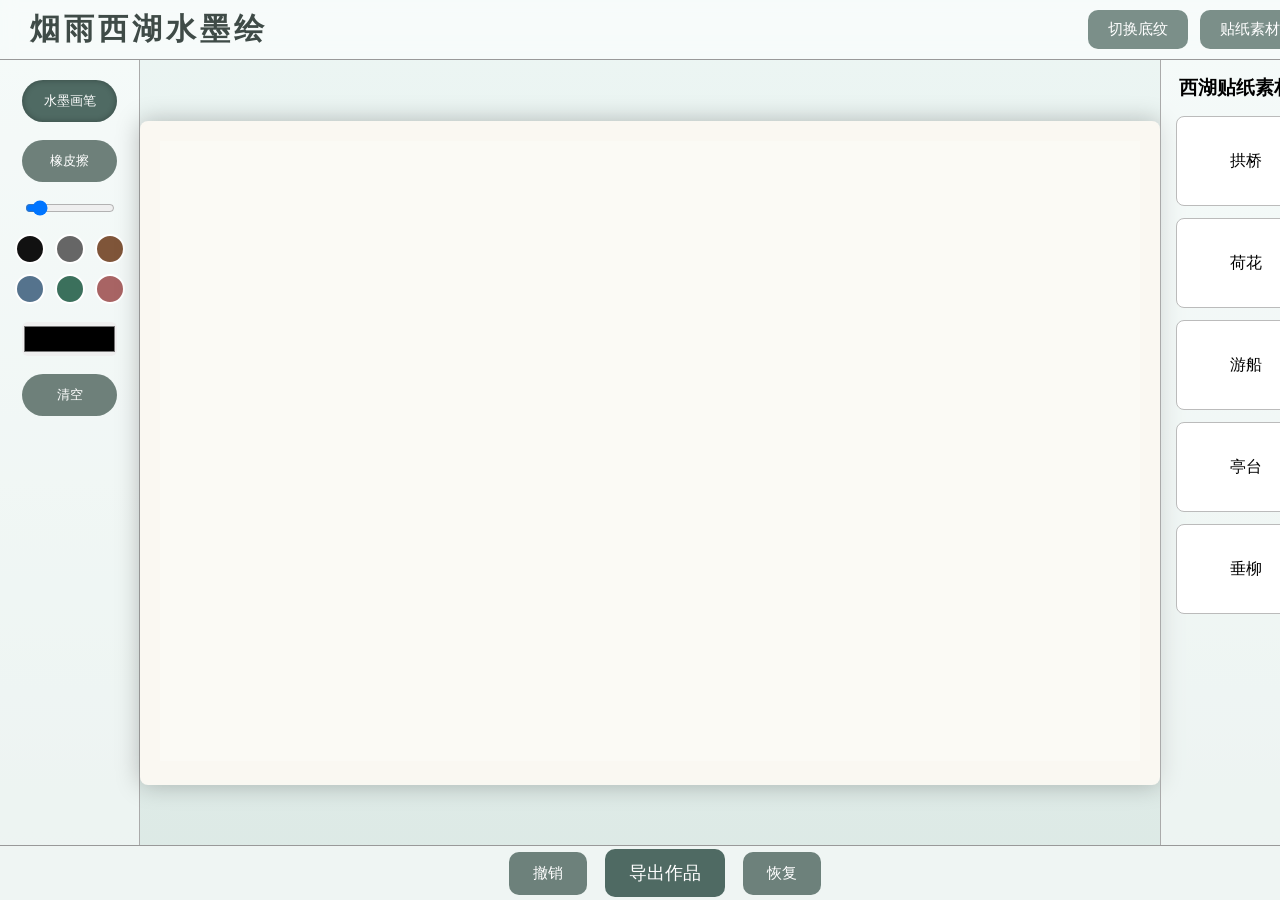
==== html/index.html @ 967eff41 "Add files via upload" ====
<!DOCTYPE html>
<html lang="zh-CN">
<head>
<meta charset="UTF-8">
<title>烟雨西湖水墨绘</title>

<style>
*{
margin:0;
padding:0;
box-sizing:border-box;
font-family:"STSong","宋体";
}
body{
height:100vh;
background:linear-gradient(#edf6f4,#dce9e5);
overflow:hidden;
}
.container{
display:grid;
grid-template-columns:140px 1fr 170px;
grid-template-rows:60px 1fr 55px;
height:100vh;
}
.header{
grid-column:1/4;
background:rgba(255,255,255,.55);
border-bottom:1px solid #999;
display:flex;
align-items:center;
justify-content:space-between;
padding:0 30px;
backdrop-filter:blur(8px);
}
.title{
font-size:30px;
color:#3f4b47;
font-weight:bold;
letter-spacing:4px;
}
.topButton{
display:flex;
gap:12px;
}
.topButton button{
padding:10px 20px;
border:none;
border-radius:10px;
background:#7b8f89;
color:white;
cursor:pointer;
font-size:15px;
}
.topButton button:hover{
background:#5d726c;
}
.left{
background:rgba(255,255,255,.45);
border-right:1px solid #aaa;
display:flex;
flex-direction:column;
align-items:center;
padding-top:20px;
gap:18px;
}
.tool{
width:95px;
height:42px;
border-radius:30px;
border:none;
background:#6e807a;
color:white;
cursor:pointer;
}
.tool.active{
background:#4f6a63;
box-shadow:inset 0 0 6px rgba(0,0,0,0.3);
}
.tool:hover{
background:#546661;
}
.slider{
width:90px;
}
.colorBox{
display:grid;
grid-template-columns:repeat(3,30px);
gap:10px;
}
.color{
width:30px;
height:30px;
border-radius:50%;
cursor:pointer;
border:2px solid white;
transition:0.2s;
}
.color:hover{
transform:scale(1.1);
}
.customColor{
width:95px;
height:34px;
border:none;
border-radius:6px;
cursor:pointer;
}
.center{
display:flex;
justify-content:center;
align-items:center;
background:url('https://www.transparenttextures.com/patterns/rice-paper.png');
}
.paper{
background:#faf8f2;
padding:20px;
box-shadow:0 0 25px rgba(0,0,0,.25);
border-radius:8px;
}
canvas{
background:#fbfaf5;
cursor:crosshair;
}
.right{
background:rgba(255,255,255,.45);
border-left:1px solid #aaa;
padding:15px;
overflow:auto;
}
.right h3{
text-align:center;
margin-bottom:15px;
}
.sticker{
height:90px;
background:#fff;
border:1px solid #bbb;
margin-bottom:12px;
border-radius:8px;
display:flex;
align-items:center;
justify-content:center;
cursor:pointer;
transition:.3s;
}
.sticker:hover{
transform:scale(1.04);
}
.footer{
grid-column:1/4;
background:rgba(255,255,255,.55);
border-top:1px solid #999;
display:flex;
justify-content:center;
align-items:center;
gap:18px;
}
.footer button{
padding:12px 24px;
border:none;
border-radius:10px;
cursor:pointer;
background:#6d817b;
color:white;
font-size:15px;
}
.export{
font-size:18px!important;
background:#4f6a63!important;
}
</style>
</head>
<body>
<div class="container">
<div class="header">
<div class="title">
烟雨西湖水墨绘
</div>
<div class="topButton">
<button onclick="alert('页面2：西湖底纹弹窗')">
切换底纹
</button>
<button onclick="alert('页面3：素材弹窗')">
贴纸素材
</button>
</div>
</div>
<div class="left">
<button class="tool active" id="brushBtn">
水墨画笔
</button>
<button class="tool" id="eraserBtn">
橡皮擦
</button>
<input class="slider"
type="range"
min="2"
max="30"
value="5"
id="size">
<div class="colorBox">
<div class="color" style="background:#111" onclick="changeColor('#111')"></div>
<div class="color" style="background:#666" onclick="changeColor('#666')"></div>
<div class="color" style="background:#7f5539" onclick="changeColor('#7f5539')"></div>
<div class="color" style="background:#55738d" onclick="changeColor('#55738d')"></div>
<div class="color" style="background:#3b705c" onclick="changeColor('#3b705c')"></div>
<div class="color" style="background:#a86464" onclick="changeColor('#a86464')"></div>
</div>
<input type="color" class="customColor" id="customColorInput" value="#111">
<button class="tool" onclick="clearCanvas()">
清空
</button>
</div>
<div class="center">
<div class="paper">
<canvas id="canvas" width="980" height="620"></canvas>
</div>
</div>
<div class="right">
<h3>西湖贴纸素材库</h3>
<div class="sticker">拱桥</div>
<div class="sticker">荷花</div>
<div class="sticker">游船</div>
<div class="sticker">亭台</div>
<div class="sticker">垂柳</div>
</div>
<div class="footer">
<button onclick="undo()">撤销</button>
<button class="export" onclick="alert('页面4：导出窗口')">导出作品</button>
<button onclick="redo()">恢复</button>
</div>
</div>
<script>
const canvas=document.getElementById("canvas");
const ctx=canvas.getContext("2d");
const brushBtn=document.getElementById("brushBtn");
const eraserBtn=document.getElementById("eraserBtn");
const customColorInput=document.getElementById("customColorInput");
let drawing=false;
let color="#111";
let size=5;
let isEraser=false;
let history=[];
let step=-1;

document.getElementById("size").oninput=function(){
size=this.value;
}

customColorInput.oninput=function(){
color=this.value;
isEraser=false;
switchTool(false);
}

function changeColor(c){
color=c;
customColorInput.value=c;
isEraser=false;
switchTool(false);
}

function switchTool(eraserMode){
isEraser=eraserMode;
if(eraserMode){
brushBtn.classList.remove("active");
eraserBtn.classList.add("active");
}else{
brushBtn.classList.add("active");
eraserBtn.classList.remove("active");
}
}

brushBtn.onclick=()=>switchTool(false);
eraserBtn.onclick=()=>switchTool(true);

canvas.onmousedown=function(e){
drawing=true;
ctx.beginPath();
ctx.moveTo(e.offsetX,e.offsetY);
save();
}

canvas.onmousemove=function(e){
if(!drawing)return;
ctx.lineWidth=size;
ctx.lineCap="round";
ctx.lineJoin="round";
if(isEraser){
ctx.globalCompositeOperation="destination-out";
ctx.strokeStyle="rgba(255,255,255,1)";
}else{
ctx.globalCompositeOperation="source-over";
ctx.strokeStyle=color;
}
ctx.lineTo(e.offsetX,e.offsetY);
ctx.stroke();
}

window.onmouseup=function(){
drawing=false;
}

function save(){
step++;
history.length=step;
history.push(canvas.toDataURL());
}

function undo(){
if(step<=0)return;
step--;
let img=new Image();
img.src=history[step];
img.onload=()=>{
ctx.clearRect(0,0,canvas.width,canvas.height);
ctx.drawImage(img,0,0);
}
}

function redo(){
if(step>=history.length-1)return;
step++;
let img=new Image();
img.src=history[step];
img.onload=()=>{
ctx.clearRect(0,0,canvas.width,canvas.height);
ctx.drawImage(img,0,0);
}
}

function clearCanvas(){
ctx.clearRect(0,0,canvas.width,canvas.height);
save();
}
save();
</script>
</body>
</html>
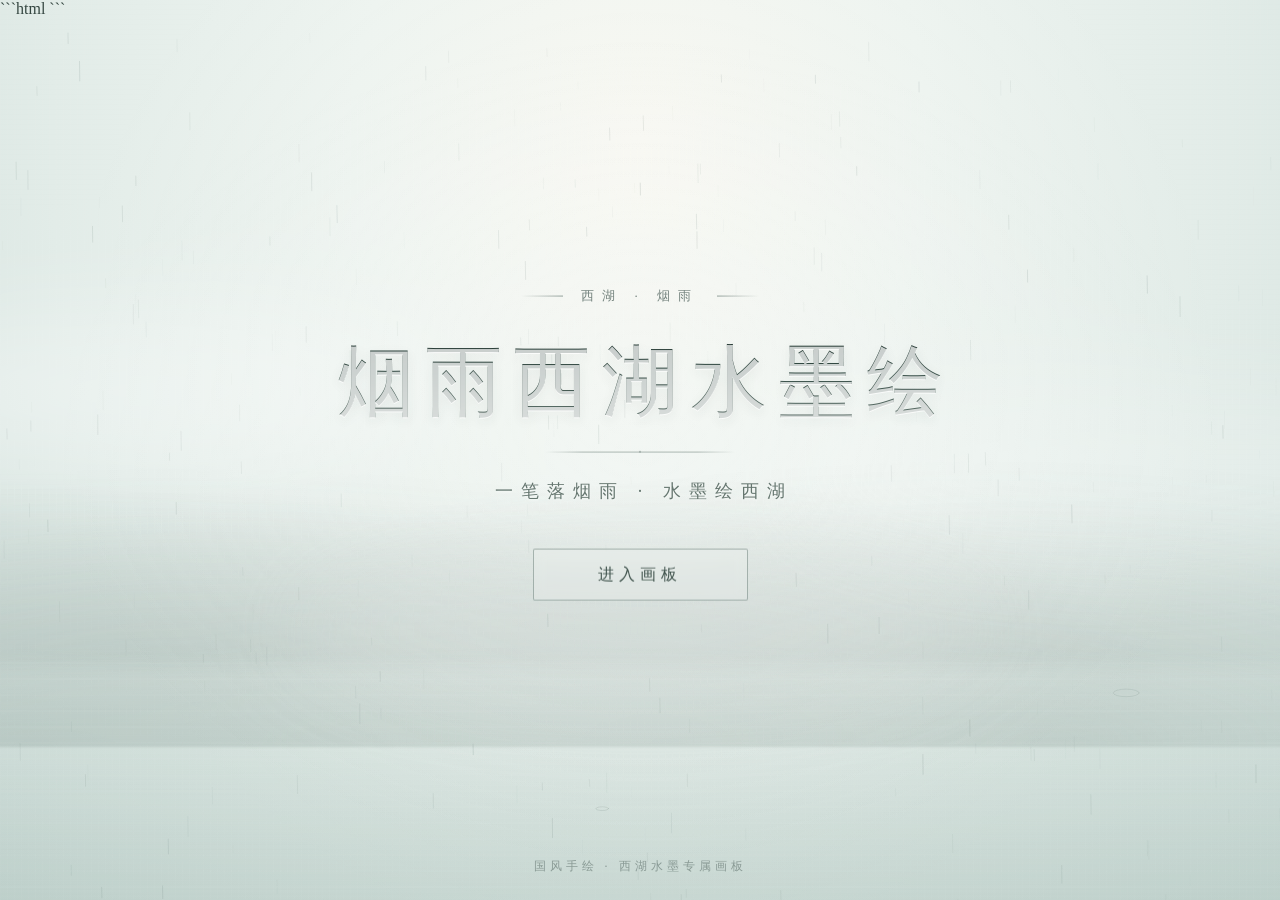
==== commit c5b3405b: "Add files via upload" ====
--- a/html/index.html
+++ b/html/index.html
@@ -1,339 +1,1117 @@
+```html
 <!DOCTYPE html>
 <html lang="zh-CN">
+
 <head>
 <meta charset="UTF-8">
+<meta name="viewport" content="width=device-width, initial-scale=1.0">
+
 <title>烟雨西湖水墨绘</title>
 
 <style>
-*{
-margin:0;
-padding:0;
-box-sizing:border-box;
-font-family:"STSong","宋体";
-}
-body{
-height:100vh;
-background:linear-gradient(#edf6f4,#dce9e5);
-overflow:hidden;
-}
-.container{
-display:grid;
-grid-template-columns:140px 1fr 170px;
-grid-template-rows:60px 1fr 55px;
-height:100vh;
-}
-.header{
-grid-column:1/4;
-background:rgba(255,255,255,.55);
-border-bottom:1px solid #999;
-display:flex;
-align-items:center;
-justify-content:space-between;
-padding:0 30px;
-backdrop-filter:blur(8px);
-}
-.title{
-font-size:30px;
-color:#3f4b47;
-font-weight:bold;
-letter-spacing:4px;
-}
-.topButton{
-display:flex;
-gap:12px;
-}
-.topButton button{
-padding:10px 20px;
-border:none;
-border-radius:10px;
-background:#7b8f89;
-color:white;
-cursor:pointer;
-font-size:15px;
-}
-.topButton button:hover{
-background:#5d726c;
-}
-.left{
-background:rgba(255,255,255,.45);
-border-right:1px solid #aaa;
-display:flex;
-flex-direction:column;
-align-items:center;
-padding-top:20px;
-gap:18px;
-}
-.tool{
-width:95px;
-height:42px;
-border-radius:30px;
-border:none;
-background:#6e807a;
-color:white;
-cursor:pointer;
-}
-.tool.active{
-background:#4f6a63;
-box-shadow:inset 0 0 6px rgba(0,0,0,0.3);
-}
-.tool:hover{
-background:#546661;
-}
-.slider{
-width:90px;
-}
-.colorBox{
-display:grid;
-grid-template-columns:repeat(3,30px);
-gap:10px;
-}
-.color{
-width:30px;
-height:30px;
-border-radius:50%;
-cursor:pointer;
-border:2px solid white;
-transition:0.2s;
-}
-.color:hover{
-transform:scale(1.1);
-}
-.customColor{
-width:95px;
-height:34px;
-border:none;
-border-radius:6px;
-cursor:pointer;
-}
-.center{
-display:flex;
-justify-content:center;
-align-items:center;
-background:url('https://www.transparenttextures.com/patterns/rice-paper.png');
-}
-.paper{
-background:#faf8f2;
-padding:20px;
-box-shadow:0 0 25px rgba(0,0,0,.25);
-border-radius:8px;
-}
-canvas{
-background:#fbfaf5;
-cursor:crosshair;
-}
-.right{
-background:rgba(255,255,255,.45);
-border-left:1px solid #aaa;
-padding:15px;
-overflow:auto;
-}
-.right h3{
-text-align:center;
-margin-bottom:15px;
-}
-.sticker{
-height:90px;
-background:#fff;
-border:1px solid #bbb;
-margin-bottom:12px;
-border-radius:8px;
-display:flex;
-align-items:center;
-justify-content:center;
-cursor:pointer;
-transition:.3s;
-}
-.sticker:hover{
-transform:scale(1.04);
-}
-.footer{
-grid-column:1/4;
-background:rgba(255,255,255,.55);
-border-top:1px solid #999;
-display:flex;
-justify-content:center;
-align-items:center;
-gap:18px;
-}
-.footer button{
-padding:12px 24px;
-border:none;
-border-radius:10px;
-cursor:pointer;
-background:#6d817b;
-color:white;
-font-size:15px;
-}
-.export{
-font-size:18px!important;
-background:#4f6a63!important;
-}
+
+* {
+    margin: 0;
+    padding: 0;
+    box-sizing: border-box;
+}
+
+html,
+body {
+    width: 100%;
+    height: 100%;
+}
+
+body {
+    position: relative;
+    overflow: hidden;
+
+    color: #344640;
+
+    font-family:
+        "STSong",
+        "Songti SC",
+        "SimSun",
+        serif;
+
+    background:
+        radial-gradient(
+            ellipse at 50% 16%,
+            #f8f8f2 0%,
+            #eef4f0 32%,
+            #e2ece8 65%,
+            #d3e1dd 100%
+        );
+}
+
+body::before {
+    content: "";
+
+    position: fixed;
+    inset: 0;
+
+    z-index: 1;
+
+    pointer-events: none;
+
+    opacity: 0.3;
+
+    background-image:
+        repeating-linear-gradient(
+            0deg,
+            rgba(70, 85, 79, 0.018) 0,
+            rgba(70, 85, 79, 0.018) 1px,
+            transparent 1px,
+            transparent 5px
+        ),
+        repeating-linear-gradient(
+            90deg,
+            rgba(255, 255, 255, 0.12) 0,
+            rgba(255, 255, 255, 0.12) 1px,
+            transparent 1px,
+            transparent 7px
+        );
+}
+
+#rainCanvas {
+    position: fixed;
+
+    inset: 0;
+
+    width: 100%;
+    height: 100%;
+
+    z-index: 2;
+
+    pointer-events: none;
+}
+
+.scene {
+    position: fixed;
+
+    inset: 0;
+
+    z-index: 3;
+
+    pointer-events: none;
+}
+
+.mountain-back {
+    position: absolute;
+
+    left: -10%;
+    bottom: 26%;
+
+    width: 120%;
+    height: 32%;
+
+    opacity: 0.1;
+
+    filter: blur(8px);
+
+    background:
+        radial-gradient(
+            ellipse at 20% 100%,
+            #536a64 0%,
+            transparent 50%
+        ),
+        radial-gradient(
+            ellipse at 72% 100%,
+            #536a64 0%,
+            transparent 52%
+        );
+}
+
+.mountain {
+    position: absolute;
+
+    left: -5%;
+    bottom: 17%;
+
+    width: 110%;
+    height: 43%;
+
+    opacity: 0.2;
+
+    filter: blur(1px);
+
+    background:
+        radial-gradient(
+            ellipse at 7% 100%,
+            #60766f 0%,
+            transparent 48%
+        ),
+        radial-gradient(
+            ellipse at 29% 100%,
+            #7d908a 0%,
+            transparent 45%
+        ),
+        radial-gradient(
+            ellipse at 52% 100%,
+            #5d716a 0%,
+            transparent 50%
+        ),
+        radial-gradient(
+            ellipse at 79% 100%,
+            #70837d 0%,
+            transparent 46%
+        );
+}
+
+.lake {
+    position: absolute;
+
+    left: 0;
+    bottom: 0;
+
+    width: 100%;
+    height: 28%;
+
+    background:
+        linear-gradient(
+            to bottom,
+            rgba(190, 207, 201, 0.05),
+            rgba(120, 151, 142, 0.23)
+        );
+}
+
+.lake::before {
+    content: "";
+
+    position: absolute;
+
+    inset: 0;
+
+    opacity: 0.35;
+
+    background:
+        repeating-linear-gradient(
+            180deg,
+            transparent 0,
+            transparent 14px,
+            rgba(255, 255, 255, 0.13) 15px,
+            transparent 16px
+        );
+}
+
+.mist {
+    position: absolute;
+
+    border-radius: 50%;
+
+    filter: blur(48px);
+
+    background: rgba(255, 255, 255, 0.32);
+}
+
+.mist-one {
+    width: 560px;
+    height: 170px;
+
+    left: -130px;
+    top: 34%;
+
+    animation:
+        mistMoveOne 20s ease-in-out infinite;
+}
+
+.mist-two {
+    width: 680px;
+    height: 190px;
+
+    right: -180px;
+    top: 42%;
+
+    opacity: 0.65;
+
+    animation:
+        mistMoveTwo 24s ease-in-out infinite;
+}
+
+.mist-three {
+    width: 720px;
+    height: 180px;
+
+    left: 22%;
+    bottom: 20%;
+
+    opacity: 0.42;
+
+    animation:
+        mistMoveThree 28s ease-in-out infinite;
+}
+
+@keyframes mistMoveOne {
+
+    0%,
+    100% {
+        transform: translateX(0);
+    }
+
+    50% {
+        transform: translateX(130px);
+    }
+}
+
+@keyframes mistMoveTwo {
+
+    0%,
+    100% {
+        transform: translateX(0);
+    }
+
+    50% {
+        transform: translateX(-120px);
+    }
+}
+
+@keyframes mistMoveThree {
+
+    0%,
+    100% {
+        transform: translateX(-50px);
+    }
+
+    50% {
+        transform: translateX(80px);
+    }
+}
+
+.content {
+    position: absolute;
+
+    z-index: 10;
+
+    top: 50%;
+    left: 50%;
+
+    transform:
+        translate(-50%, -52%);
+
+    width: min(820px, 90vw);
+
+    text-align: center;
+
+    animation:
+        contentFloat 8s ease-in-out infinite;
+}
+
+@keyframes contentFloat {
+
+    0%,
+    100% {
+        transform:
+            translate(-50%, -52%);
+    }
+
+    50% {
+        transform:
+            translate(
+                -50%,
+                calc(-52% - 5px)
+            );
+    }
+}
+
+.small-title {
+    display: flex;
+
+    align-items: center;
+    justify-content: center;
+
+    gap: 18px;
+
+    margin-bottom: 24px;
+
+    color: #75847f;
+
+    font-size: 13px;
+
+    letter-spacing: 8px;
+}
+
+.small-title span {
+    width: 42px;
+    height: 1px;
+
+    display: block;
+
+    background:
+        linear-gradient(
+            to right,
+            transparent,
+            rgba(92, 112, 105, 0.65)
+        );
+}
+
+.small-title span:last-child {
+    transform: rotate(180deg);
+}
+
+.title {
+    font-family:
+        "FZQingKeBenYueSongS-R-GB",
+        "FZKai-Z03",
+        "STKaiti",
+        "Kaiti SC",
+        "KaiTi",
+        "STSong",
+        "Songti SC",
+        serif;
+
+    font-size:
+        clamp(
+            48px,
+            7vw,
+            78px
+        );
+
+    font-weight: 500;
+
+    letter-spacing: 13px;
+
+    margin-right: -13px;
+
+    line-height: 1.35;
+
+    color: #30433e;
+
+    background:
+        linear-gradient(
+            180deg,
+            #253732 0%,
+            #334a43 38%,
+            #52665f 72%,
+            #71817b 100%
+        );
+
+    -webkit-background-clip: text;
+
+    background-clip: text;
+
+    -webkit-text-fill-color: transparent;
+
+    text-shadow:
+        0 1px 0 rgba(255, 255, 255, 0.75),
+        0 4px 12px rgba(48, 66, 60, 0.08);
+
+    transform:
+        scaleX(0.97);
+
+    transform-origin: center;
+
+    animation:
+        titleInk 2.2s ease-out both;
+}
+
+@keyframes titleInk {
+
+    from {
+        opacity: 0;
+
+        transform:
+            scaleX(1.02)
+            translateY(8px);
+
+        filter: blur(3px);
+    }
+
+    to {
+        opacity: 1;
+
+        transform:
+            scaleX(0.97)
+            translateY(0);
+
+        filter: blur(0);
+    }
+}
+
+.ink-line {
+    position: relative;
+
+    width: 190px;
+    height: 10px;
+
+    margin:
+        13px auto 22px;
+
+    opacity: 0.5;
+}
+
+.ink-line::before {
+    content: "";
+
+    position: absolute;
+
+    top: 5px;
+    left: 0;
+
+    width: 100%;
+    height: 1px;
+
+    background:
+        linear-gradient(
+            to right,
+            transparent,
+            #657770 20%,
+            #657770 80%,
+            transparent
+        );
+}
+
+.ink-line::after {
+    content: "·";
+
+    position: absolute;
+
+    left: 50%;
+    top: -5px;
+
+    transform:
+        translateX(-50%);
+
+    color: #60736c;
+
+    font-size: 18px;
+}
+
+.subtitle {
+    font-family:
+        "STSong",
+        "Songti SC",
+        "SimSun",
+        serif;
+
+    font-size: 18px;
+
+    font-weight: 400;
+
+    letter-spacing: 8px;
+
+    margin-right: -8px;
+
+    color: #65766f;
+
+    text-shadow:
+        0 1px 3px
+        rgba(255, 255, 255, 0.7);
+}
+
+.start-button {
+    position: relative;
+
+    margin-top: 46px;
+
+    width: 215px;
+    height: 52px;
+
+    border:
+        1px solid
+        rgba(77, 101, 93, 0.42);
+
+    border-radius: 2px;
+
+    background:
+        rgba(255, 255, 255, 0.16);
+
+    color: #40534d;
+
+    font-family:
+        "STSong",
+        "Songti SC",
+        serif;
+
+    font-size: 16px;
+
+    letter-spacing: 5px;
+
+    cursor: pointer;
+
+    overflow: hidden;
+
+    backdrop-filter:
+        blur(6px);
+
+    transition:
+        transform 0.4s ease,
+        color 0.4s ease,
+        background 0.4s ease,
+        box-shadow 0.4s ease;
+}
+
+.start-button::before {
+    content: "";
+
+    position: absolute;
+
+    inset: 0;
+
+    z-index: -1;
+
+    transform:
+        scaleX(0);
+
+    transform-origin: left;
+
+    background:
+        #526b63;
+
+    transition:
+        transform 0.45s ease;
+}
+
+.start-button:hover {
+    color: white;
+
+    transform:
+        translateY(-3px);
+
+    box-shadow:
+        0 12px 30px
+        rgba(62, 83, 76, 0.2);
+}
+
+.start-button:hover::before {
+    transform:
+        scaleX(1);
+}
+
+.start-button:active {
+    transform:
+        translateY(-1px);
+}
+
+.footer {
+    position: fixed;
+
+    z-index: 20;
+
+    left: 50%;
+    bottom: 25px;
+
+    transform:
+        translateX(-50%);
+
+    white-space: nowrap;
+
+    color: #7a8b86;
+
+    font-family:
+        "STSong",
+        "Songti SC",
+        serif;
+
+    font-size: 12px;
+
+    letter-spacing: 4px;
+
+    opacity: 0.8;
+}
+
+.light-haze {
+    position: fixed;
+
+    inset: 0;
+
+    z-index: 4;
+
+    pointer-events: none;
+
+    background:
+        radial-gradient(
+            ellipse at center,
+            rgba(255, 255, 255, 0.12),
+            transparent 65%
+        );
+}
+
+@media (max-width: 768px) {
+
+    .content {
+        width: 90vw;
+    }
+
+    .small-title {
+        font-size: 11px;
+
+        letter-spacing: 5px;
+    }
+
+    .small-title span {
+        width: 25px;
+    }
+
+    .title {
+        font-size: 42px;
+
+        letter-spacing: 8px;
+
+        margin-right: -8px;
+    }
+
+    .subtitle {
+        font-size: 14px;
+
+        letter-spacing: 5px;
+
+        margin-right: -5px;
+    }
+
+    .start-button {
+        width: 190px;
+
+        height: 48px;
+
+        font-size: 14px;
+
+        letter-spacing: 4px;
+    }
+
+    .footer {
+        bottom: 18px;
+
+        font-size: 9px;
+
+        letter-spacing: 2px;
+    }
+}
+
+@media (prefers-reduced-motion: reduce) {
+
+    *,
+    *::before,
+    *::after {
+
+        animation: none !important;
+
+        transition: none !important;
+    }
+}
+
 </style>
 </head>
+
+
 <body>
-<div class="container">
-<div class="header">
-<div class="title">
-烟雨西湖水墨绘
+
+<canvas id="rainCanvas"></canvas>
+
+<div class="scene">
+
+    <div class="mountain-back"></div>
+
+    <div class="mountain"></div>
+
+    <div class="lake"></div>
+
+    <div class="mist mist-one"></div>
+
+    <div class="mist mist-two"></div>
+
+    <div class="mist mist-three"></div>
+
 </div>
-<div class="topButton">
-<button onclick="alert('页面2：西湖底纹弹窗')">
-切换底纹
-</button>
-<button onclick="alert('页面3：素材弹窗')">
-贴纸素材
-</button>
+
+<div class="light-haze"></div>
+
+<main class="content">
+
+    <div class="small-title">
+
+        <span></span>
+
+        西湖 · 烟雨
+
+        <span></span>
+
+    </div>
+
+    <h1 class="title">
+        烟雨西湖水墨绘
+    </h1>
+
+    <div class="ink-line"></div>
+
+    <p class="subtitle">
+        一笔落烟雨 · 水墨绘西湖
+    </p>
+
+    <button
+        class="start-button"
+        onclick="location.href='draw.html'"
+    >
+        进入画板
+    </button>
+
+</main>
+
+<div class="footer">
+    国风手绘 · 西湖水墨专属画板
 </div>
-</div>
-<div class="left">
-<button class="tool active" id="brushBtn">
-水墨画笔
-</button>
-<button class="tool" id="eraserBtn">
-橡皮擦
-</button>
-<input class="slider"
-type="range"
-min="2"
-max="30"
-value="5"
-id="size">
-<div class="colorBox">
-<div class="color" style="background:#111" onclick="changeColor('#111')"></div>
-<div class="color" style="background:#666" onclick="changeColor('#666')"></div>
-<div class="color" style="background:#7f5539" onclick="changeColor('#7f5539')"></div>
-<div class="color" style="background:#55738d" onclick="changeColor('#55738d')"></div>
-<div class="color" style="background:#3b705c" onclick="changeColor('#3b705c')"></div>
-<div class="color" style="background:#a86464" onclick="changeColor('#a86464')"></div>
-</div>
-<input type="color" class="customColor" id="customColorInput" value="#111">
-<button class="tool" onclick="clearCanvas()">
-清空
-</button>
-</div>
-<div class="center">
-<div class="paper">
-<canvas id="canvas" width="980" height="620"></canvas>
-</div>
-</div>
-<div class="right">
-<h3>西湖贴纸素材库</h3>
-<div class="sticker">拱桥</div>
-<div class="sticker">荷花</div>
-<div class="sticker">游船</div>
-<div class="sticker">亭台</div>
-<div class="sticker">垂柳</div>
-</div>
-<div class="footer">
-<button onclick="undo()">撤销</button>
-<button class="export" onclick="alert('页面4：导出窗口')">导出作品</button>
-<button onclick="redo()">恢复</button>
-</div>
-</div>
+
+
 <script>
-const canvas=document.getElementById("canvas");
-const ctx=canvas.getContext("2d");
-const brushBtn=document.getElementById("brushBtn");
-const eraserBtn=document.getElementById("eraserBtn");
-const customColorInput=document.getElementById("customColorInput");
-let drawing=false;
-let color="#111";
-let size=5;
-let isEraser=false;
-let history=[];
-let step=-1;
-
-document.getElementById("size").oninput=function(){
-size=this.value;
-}
-
-customColorInput.oninput=function(){
-color=this.value;
-isEraser=false;
-switchTool(false);
-}
-
-function changeColor(c){
-color=c;
-customColorInput.value=c;
-isEraser=false;
-switchTool(false);
-}
-
-function switchTool(eraserMode){
-isEraser=eraserMode;
-if(eraserMode){
-brushBtn.classList.remove("active");
-eraserBtn.classList.add("active");
-}else{
-brushBtn.classList.add("active");
-eraserBtn.classList.remove("active");
-}
-}
-
-brushBtn.onclick=()=>switchTool(false);
-eraserBtn.onclick=()=>switchTool(true);
-
-canvas.onmousedown=function(e){
-drawing=true;
-ctx.beginPath();
-ctx.moveTo(e.offsetX,e.offsetY);
-save();
-}
-
-canvas.onmousemove=function(e){
-if(!drawing)return;
-ctx.lineWidth=size;
-ctx.lineCap="round";
-ctx.lineJoin="round";
-if(isEraser){
-ctx.globalCompositeOperation="destination-out";
-ctx.strokeStyle="rgba(255,255,255,1)";
-}else{
-ctx.globalCompositeOperation="source-over";
-ctx.strokeStyle=color;
-}
-ctx.lineTo(e.offsetX,e.offsetY);
-ctx.stroke();
-}
-
-window.onmouseup=function(){
-drawing=false;
-}
-
-function save(){
-step++;
-history.length=step;
-history.push(canvas.toDataURL());
-}
-
-function undo(){
-if(step<=0)return;
-step--;
-let img=new Image();
-img.src=history[step];
-img.onload=()=>{
-ctx.clearRect(0,0,canvas.width,canvas.height);
-ctx.drawImage(img,0,0);
-}
-}
-
-function redo(){
-if(step>=history.length-1)return;
-step++;
-let img=new Image();
-img.src=history[step];
-img.onload=()=>{
-ctx.clearRect(0,0,canvas.width,canvas.height);
-ctx.drawImage(img,0,0);
-}
-}
-
-function clearCanvas(){
-ctx.clearRect(0,0,canvas.width,canvas.height);
-save();
-}
-save();
+
+const canvas =
+    document.getElementById(
+        "rainCanvas"
+    );
+
+const ctx =
+    canvas.getContext("2d");
+
+let width = 0;
+let height = 0;
+
+let rain = [];
+let ripples = [];
+
+
+function resize() {
+
+    const dpr =
+        Math.min(
+            window.devicePixelRatio || 1,
+            2
+        );
+
+    width =
+        window.innerWidth;
+
+    height =
+        window.innerHeight;
+
+    canvas.width =
+        width * dpr;
+
+    canvas.height =
+        height * dpr;
+
+    canvas.style.width =
+        width + "px";
+
+    canvas.style.height =
+        height + "px";
+
+    ctx.setTransform(
+        dpr,
+        0,
+        0,
+        dpr,
+        0,
+        0
+    );
+
+    createRain();
+}
+
+
+window.addEventListener(
+    "resize",
+    resize
+);
+
+
+function createRain() {
+
+    rain = [];
+
+    const count =
+        Math.min(
+            280,
+            Math.max(
+                120,
+                Math.floor(
+                    width * 0.23
+                )
+            )
+        );
+
+
+    for (
+        let i = 0;
+        i < count;
+        i++
+    ) {
+
+        rain.push({
+
+            x:
+                Math.random() *
+                width,
+
+            y:
+                Math.random() *
+                height,
+
+            length:
+                Math.random() *
+                13 + 7,
+
+            speed:
+                Math.random() *
+                2 + 2.4,
+
+            opacity:
+                Math.random() *
+                0.18 + 0.035,
+
+            width:
+                Math.random() *
+                0.65 + 0.2,
+
+            drift:
+                Math.random() *
+                0.25 + 0.08
+        });
+    }
+}
+
+
+function drawRain() {
+
+    ctx.lineCap =
+        "round";
+
+
+    rain.forEach(
+        drop => {
+
+            ctx.beginPath();
+
+            ctx.moveTo(
+                drop.x,
+                drop.y
+            );
+
+            ctx.lineTo(
+                drop.x +
+                drop.drift,
+
+                drop.y +
+                drop.length
+            );
+
+            ctx.strokeStyle =
+                `rgba(
+                    74,
+                    96,
+                    91,
+                    ${drop.opacity}
+                )`;
+
+            ctx.lineWidth =
+                drop.width;
+
+            ctx.stroke();
+
+
+            drop.x +=
+                drop.drift;
+
+            drop.y +=
+                drop.speed;
+
+
+            if (
+                drop.y >
+                height + 20
+            ) {
+
+                drop.y =
+                    -Math.random() *
+                    100;
+
+                drop.x =
+                    Math.random() *
+                    width;
+            }
+
+
+            if (
+                drop.x >
+                width + 20
+            ) {
+
+                drop.x = -20;
+            }
+
+        }
+    );
+}
+
+
+function createRipple() {
+
+    if (
+        Math.random() >
+        0.08
+    ) {
+        return;
+    }
+
+
+    ripples.push({
+
+        x:
+            Math.random() *
+            width,
+
+        y:
+            height * 0.75 +
+            Math.random() *
+            height * 0.2,
+
+        radius: 1,
+
+        alpha: 0.22
+    });
+}
+
+
+function drawRipples() {
+
+    ripples.forEach(
+        (ripple, index) => {
+
+            ctx.beginPath();
+
+            ctx.ellipse(
+
+                ripple.x,
+
+                ripple.y,
+
+                ripple.radius *
+                2.4,
+
+                ripple.radius *
+                0.7,
+
+                0,
+
+                0,
+
+                Math.PI * 2
+            );
+
+
+            ctx.strokeStyle =
+                `rgba(
+                    75,
+                    101,
+                    94,
+                    ${ripple.alpha}
+                )`;
+
+            ctx.lineWidth =
+                0.7;
+
+            ctx.stroke();
+
+
+            ripple.radius +=
+                0.55;
+
+            ripple.alpha -=
+                0.004;
+
+
+            if (
+                ripple.alpha <= 0
+            ) {
+
+                ripples.splice(
+                    index,
+                    1
+                );
+            }
+
+        }
+    );
+}
+
+
+function drawAtmosphere() {
+
+    const gradient =
+        ctx.createRadialGradient(
+
+            width * 0.5,
+
+            height * 0.42,
+
+            0,
+
+            width * 0.5,
+
+            height * 0.42,
+
+            Math.min(
+                width,
+                height
+            ) * 0.65
+        );
+
+
+    gradient.addColorStop(
+        0,
+        "rgba(255,255,255,0.13)"
+    );
+
+    gradient.addColorStop(
+        0.55,
+        "rgba(255,255,255,0.035)"
+    );
+
+    gradient.addColorStop(
+        1,
+        "rgba(255,255,255,0)"
+    );
+
+
+    ctx.fillStyle =
+        gradient;
+
+    ctx.fillRect(
+        0,
+        0,
+        width,
+        height
+    );
+}
+
+
+function animate() {
+
+    ctx.clearRect(
+        0,
+        0,
+        width,
+        height
+    );
+
+    drawAtmosphere();
+
+    drawRain();
+
+    drawRipples();
+
+    createRipple();
+
+    requestAnimationFrame(
+        animate
+    );
+}
+
+
+resize();
+
+animate();
+
 </script>
+
 </body>
-</html>+</html>
+```
